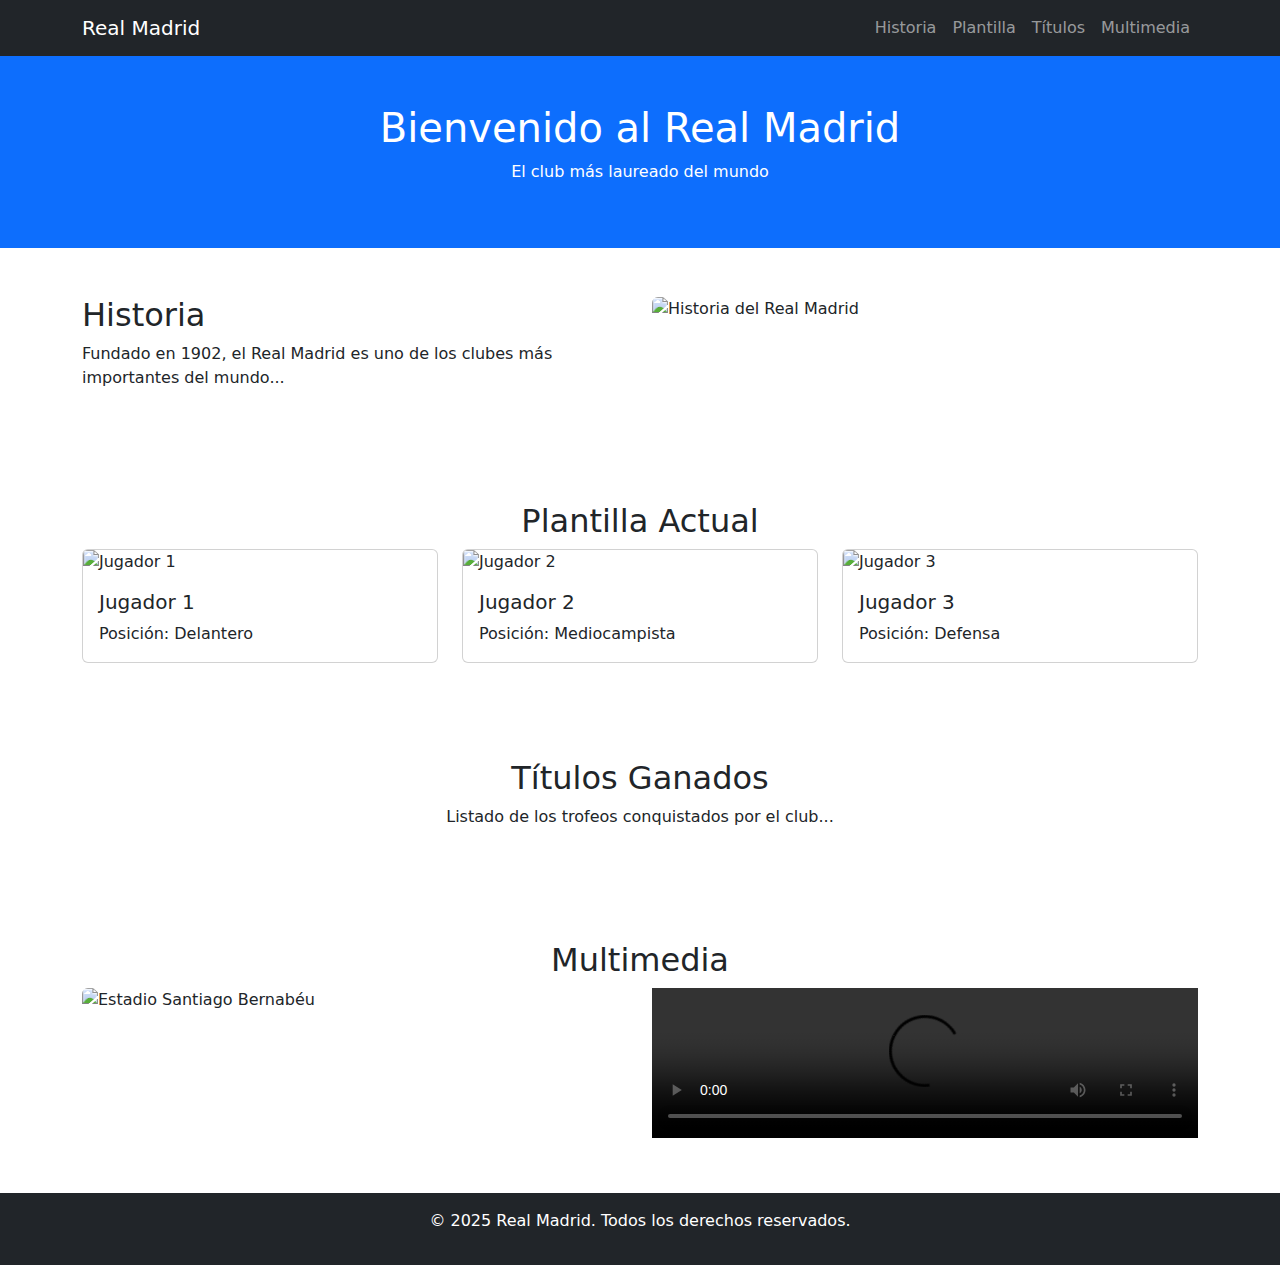
==== index.html @ e3d0a310 "Proyecto añadido a Guthub" ====
<!-- <!DOCTYPE html>
<html lang="es">
<head>
    <meta charset="UTF-8">
    <meta name="viewport" content="width=device-width, initial-scale=1.0">
    <link href="https://cdn.jsdelivr.net/npm/bootstrap@5.3.0/dist/css/bootstrap.min.css" rel="stylesheet">
    <link rel="stylesheet" href="css/styles.css">
    <title>Ejercicio 5</title>
</head>
<body>
    <div class="container fluid-col">
        <div class="row fs-6">
            <div id="header" class="col-12 text-center text-sm-start border border-2 border-white morao">Header</div>
        </div>
        <div class="row fs-1 fw-bold">
            <div id="uno" class="col-12 col-sm-6 col-md-4 text-start text-sm-start text-md-center border border-2 border-white azul">
                <div class="card" style="width: 18rem;">
                    <img class="card-img-top" src="assets/bombero.jpeg" alt="Card image cap">
                    <div class="card-body">
                        <h5 class="card-title">Mapache bombero ninonino</h5>
                        <p class="card-text">Mapache bombero 🔥🔥</p>
                        <a href="https://genshin.hoyoverse.com/es/" class="btn btn-primary">Únete a la secta</a>
                    </div>
                </div>
            </div>
            
            <div id="dos" class="col-12 col-sm-6 col-md-4 text-center text-sm-end text-md-center border border-2 border-white violeta">
                <div class="card" style="width: 18rem;">
                    <img class="card-img-top" src="assets/comilon.jpeg" alt="Card image cap">
                    <div class="card-body">
                        <h5 class="card-title">Mapache comilón</h5>
                        <p class="card-text">Ta comiendo uva de chill 👍</p>
                        <a href="https://genshin.hoyoverse.com/es/" class="btn btn-primary">Únete a la secta</a>
                    </div>
                </div>
            </div>
            <div id="tres" class="col-12 col-sm-12 col-md-4 text-end text-sm-center text-md-center border-2 border border-white azul">
                <div class="card" style="width: 18rem;">
                    <img class="card-img-top" src="assets/cansao.jpeg" alt="Card image cap">
                    <div class="card-body">
                        <h5 class="card-title">Mapache cansao</h5>
                        <p class="card-text">Slipin 💤💤</p>
                        <a href="https://genshin.hoyoverse.com/es/" class="btn btn-primary">Únete a la secta</a>
                    </div>
                </div>
            </div>
        </div>
        <div class="row fs-6">
            <div id="footer1" class="col-12 col-md-6 text-center text-md-end border border-2 border-white verde">Footer 1</div>
            <div id="footer2" class="col-12 col-md-6 text-center text-md-start border border-2 border-white verde">Footer 2</div>
        </div>
    </div>
</body>
</html> -->

<!DOCTYPE html>
<html lang="es">
<head>
    <meta charset="UTF-8">
    <meta name="viewport" content="width=device-width, initial-scale=1">
    <title>Real Madrid Club de Fútbol</title>
    <link rel="stylesheet" href="https://cdn.jsdelivr.net/npm/bootstrap@5.3.0/dist/css/bootstrap.min.css">
    <link rel="stylesheet" href="styles/custom.css">
</head>
<body>
    <nav class="navbar navbar-expand-lg navbar-dark bg-dark">
        <div class="container">
            <a class="navbar-brand" href="#">Real Madrid</a>
            <button class="navbar-toggler" type="button" data-bs-toggle="collapse" data-bs-target="#navbarNav">
                <span class="navbar-toggler-icon"></span>
            </button>
            <div class="collapse navbar-collapse" id="navbarNav">
                <ul class="navbar-nav ms-auto">
                    <li class="nav-item"><a class="nav-link" href="https://es.wikipedia.org/wiki/Real_Madrid_Club_de_F%C3%BAtbol">Historia</a></li>
                    <li class="nav-item"><a class="nav-link" href="https://www.realmadrid.com/es-ES/futbol/primer-equipo-masculino/plantilla">Plantilla</a></li>
                    <li class="nav-item"><a class="nav-link" href="#titulos">Títulos</a></li>
                    <li class="nav-item"><a class="nav-link" href="#multimedia">Multimedia</a></li>
                </ul>
            </div>
        </div>
    </nav>

    <header class="bg-primary text-white text-center py-5">
        <div class="container">
            <h1>Bienvenido al Real Madrid</h1>
            <p>El club más laureado del mundo</p>
        </div>
    </header>

    <section id="historia" class="container py-5">
        <div class="row">
            <div class="col-md-6">
                <h2>Historia</h2>
                <p>Fundado en 1902, el Real Madrid es uno de los clubes más importantes del mundo...</p>
            </div>
            <div class="col-md-6">
                <img src="images/historia.jpg" class="img-fluid rounded" alt="Historia del Real Madrid">
            </div>
        </div>
    </section>

    <section id="plantilla" class="container py-5">
        <h2 class="text-center">Plantilla Actual</h2>
        <div class="row">
            <div class="col-md-4">
                <div class="card">
                    <img src="images/jugador1.jpg" class="card-img-top" alt="Jugador 1">
                    <div class="card-body">
                        <h5 class="card-title">Jugador 1</h5>
                        <p class="card-text">Posición: Delantero</p>
                    </div>
                </div>
            </div>
            <div class="col-md-4">
                <div class="card">
                    <img src="images/jugador2.jpg" class="card-img-top" alt="Jugador 2">
                    <div class="card-body">
                        <h5 class="card-title">Jugador 2</h5>
                        <p class="card-text">Posición: Mediocampista</p>
                    </div>
                </div>
            </div>
            <div class="col-md-4">
                <div class="card">
                    <img src="images/jugador3.jpg" class="card-img-top" alt="Jugador 3">
                    <div class="card-body">
                        <h5 class="card-title">Jugador 3</h5>
                        <p class="card-text">Posición: Defensa</p>
                    </div>
                </div>
            </div>
        </div>
    </section>

    <section id="titulos" class="container py-5 text-center">
        <h2>Títulos Ganados</h2>
        <p>Listado de los trofeos conquistados por el club...</p>
    </section>

    <section id="multimedia" class="container py-5">
        <h2 class="text-center">Multimedia</h2>
        <div class="row">
            <div class="col-md-6">
                <img src="images/estadio.jpg" class="img-fluid rounded" alt="Estadio Santiago Bernabéu">
            </div>
            <div class="col-md-6">
                <video class="w-100" controls>
                    <source src="videos/highlights.mp4" type="video/mp4">
                    Tu navegador no soporta la etiqueta de video.
                </video>
            </div>
        </div>
    </section>

    <footer class="bg-dark text-white text-center py-3">
        <p>&copy; 2025 Real Madrid. Todos los derechos reservados.</p>
    </footer>

    <script src="https://cdn.jsdelivr.net/npm/bootstrap@5.3.0/dist/js/bootstrap.bundle.min.js"></script>
</body>
</html>
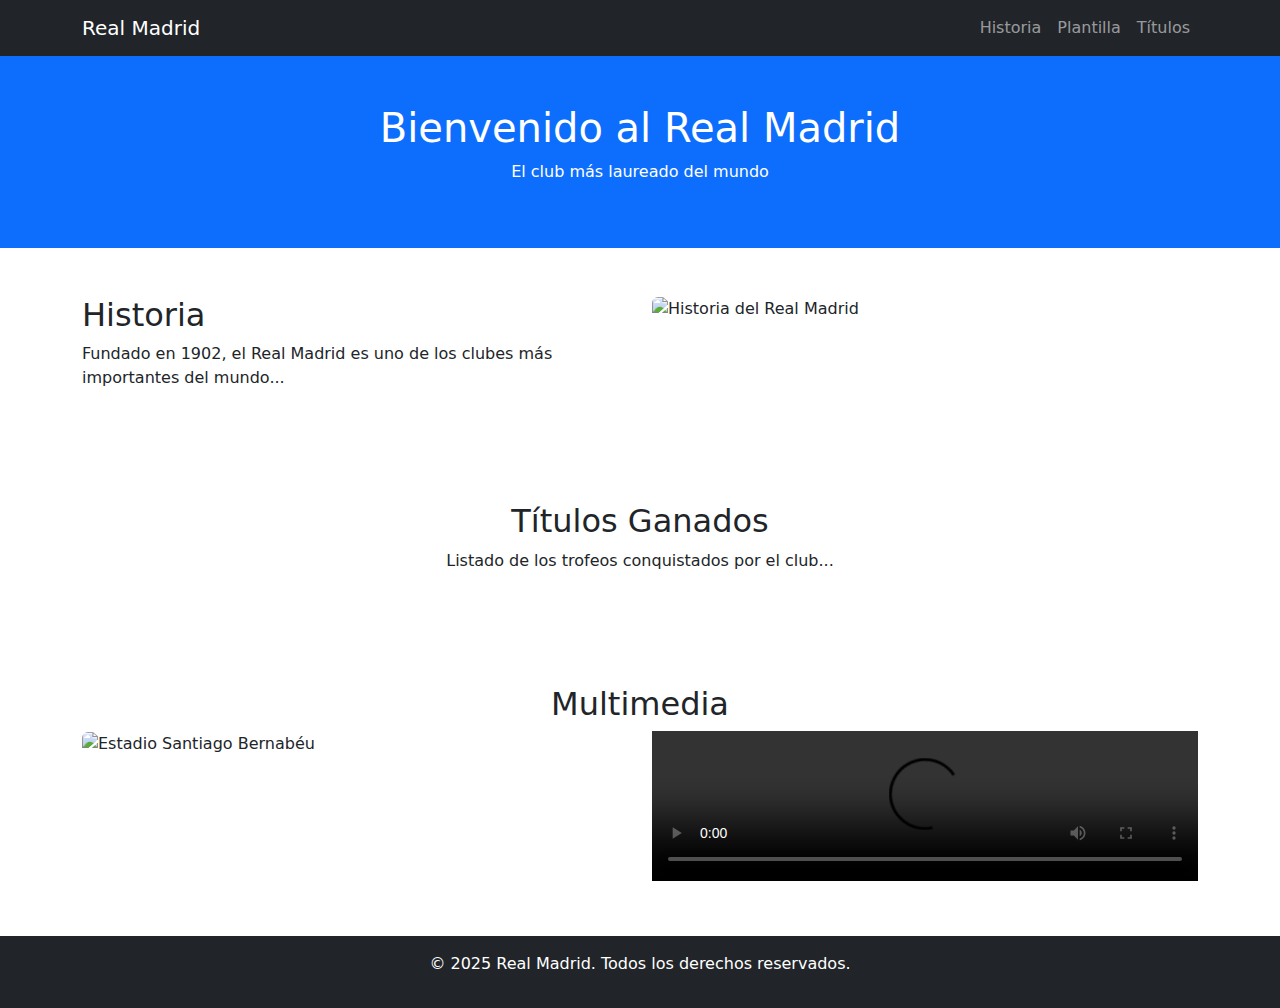
==== commit 33144999: "Creación de mas páginas" ====
--- a/index.html
+++ b/index.html
@@ -1,58 +1,3 @@
-<!-- <!DOCTYPE html>
-<html lang="es">
-<head>
-    <meta charset="UTF-8">
-    <meta name="viewport" content="width=device-width, initial-scale=1.0">
-    <link href="https://cdn.jsdelivr.net/npm/bootstrap@5.3.0/dist/css/bootstrap.min.css" rel="stylesheet">
-    <link rel="stylesheet" href="css/styles.css">
-    <title>Ejercicio 5</title>
-</head>
-<body>
-    <div class="container fluid-col">
-        <div class="row fs-6">
-            <div id="header" class="col-12 text-center text-sm-start border border-2 border-white morao">Header</div>
-        </div>
-        <div class="row fs-1 fw-bold">
-            <div id="uno" class="col-12 col-sm-6 col-md-4 text-start text-sm-start text-md-center border border-2 border-white azul">
-                <div class="card" style="width: 18rem;">
-                    <img class="card-img-top" src="assets/bombero.jpeg" alt="Card image cap">
-                    <div class="card-body">
-                        <h5 class="card-title">Mapache bombero ninonino</h5>
-                        <p class="card-text">Mapache bombero 🔥🔥</p>
-                        <a href="https://genshin.hoyoverse.com/es/" class="btn btn-primary">Únete a la secta</a>
-                    </div>
-                </div>
-            </div>
-            
-            <div id="dos" class="col-12 col-sm-6 col-md-4 text-center text-sm-end text-md-center border border-2 border-white violeta">
-                <div class="card" style="width: 18rem;">
-                    <img class="card-img-top" src="assets/comilon.jpeg" alt="Card image cap">
-                    <div class="card-body">
-                        <h5 class="card-title">Mapache comilón</h5>
-                        <p class="card-text">Ta comiendo uva de chill 👍</p>
-                        <a href="https://genshin.hoyoverse.com/es/" class="btn btn-primary">Únete a la secta</a>
-                    </div>
-                </div>
-            </div>
-            <div id="tres" class="col-12 col-sm-12 col-md-4 text-end text-sm-center text-md-center border-2 border border-white azul">
-                <div class="card" style="width: 18rem;">
-                    <img class="card-img-top" src="assets/cansao.jpeg" alt="Card image cap">
-                    <div class="card-body">
-                        <h5 class="card-title">Mapache cansao</h5>
-                        <p class="card-text">Slipin 💤💤</p>
-                        <a href="https://genshin.hoyoverse.com/es/" class="btn btn-primary">Únete a la secta</a>
-                    </div>
-                </div>
-            </div>
-        </div>
-        <div class="row fs-6">
-            <div id="footer1" class="col-12 col-md-6 text-center text-md-end border border-2 border-white verde">Footer 1</div>
-            <div id="footer2" class="col-12 col-md-6 text-center text-md-start border border-2 border-white verde">Footer 2</div>
-        </div>
-    </div>
-</body>
-</html> -->
-
 <!DOCTYPE html>
 <html lang="es">
 <head>
@@ -71,10 +16,9 @@
             </button>
             <div class="collapse navbar-collapse" id="navbarNav">
                 <ul class="navbar-nav ms-auto">
-                    <li class="nav-item"><a class="nav-link" href="https://es.wikipedia.org/wiki/Real_Madrid_Club_de_F%C3%BAtbol">Historia</a></li>
-                    <li class="nav-item"><a class="nav-link" href="https://www.realmadrid.com/es-ES/futbol/primer-equipo-masculino/plantilla">Plantilla</a></li>
-                    <li class="nav-item"><a class="nav-link" href="#titulos">Títulos</a></li>
-                    <li class="nav-item"><a class="nav-link" href="#multimedia">Multimedia</a></li>
+                    <li class="nav-item"><a class="nav-link" href="historia.html">Historia</a></li>
+                    <li class="nav-item"><a class="nav-link" href="plantilla.html">Plantilla</a></li>
+                    <li class="nav-item"><a class="nav-link" href="palmares.html">Títulos</a></li>
                 </ul>
             </div>
         </div>
@@ -95,39 +39,6 @@
             </div>
             <div class="col-md-6">
                 <img src="images/historia.jpg" class="img-fluid rounded" alt="Historia del Real Madrid">
-            </div>
-        </div>
-    </section>
-
-    <section id="plantilla" class="container py-5">
-        <h2 class="text-center">Plantilla Actual</h2>
-        <div class="row">
-            <div class="col-md-4">
-                <div class="card">
-                    <img src="images/jugador1.jpg" class="card-img-top" alt="Jugador 1">
-                    <div class="card-body">
-                        <h5 class="card-title">Jugador 1</h5>
-                        <p class="card-text">Posición: Delantero</p>
-                    </div>
-                </div>
-            </div>
-            <div class="col-md-4">
-                <div class="card">
-                    <img src="images/jugador2.jpg" class="card-img-top" alt="Jugador 2">
-                    <div class="card-body">
-                        <h5 class="card-title">Jugador 2</h5>
-                        <p class="card-text">Posición: Mediocampista</p>
-                    </div>
-                </div>
-            </div>
-            <div class="col-md-4">
-                <div class="card">
-                    <img src="images/jugador3.jpg" class="card-img-top" alt="Jugador 3">
-                    <div class="card-body">
-                        <h5 class="card-title">Jugador 3</h5>
-                        <p class="card-text">Posición: Defensa</p>
-                    </div>
-                </div>
             </div>
         </div>
     </section>
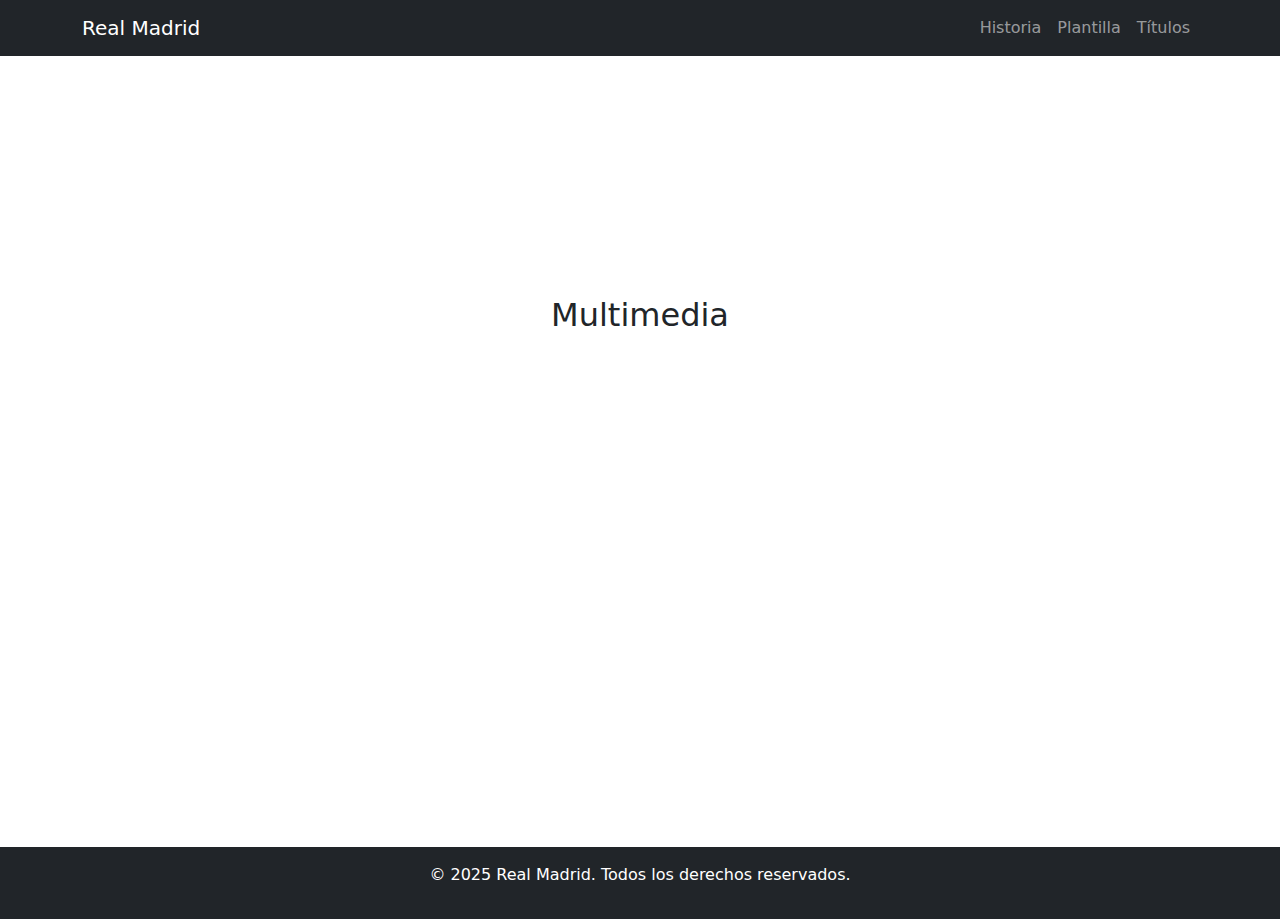
==== commit 0bc501c4: "Add files via upload" ====
--- a/index.html
+++ b/index.html
@@ -5,7 +5,8 @@
     <meta name="viewport" content="width=device-width, initial-scale=1">
     <title>Real Madrid Club de Fútbol</title>
     <link rel="stylesheet" href="https://cdn.jsdelivr.net/npm/bootstrap@5.3.0/dist/css/bootstrap.min.css">
-    <link rel="stylesheet" href="styles/custom.css">
+    <link rel="stylesheet" href="css/custom.css">
+    <link rel="icon" href="assets/logo.png" type="assets/png">
 </head>
 <body>
     <nav class="navbar navbar-expand-lg navbar-dark bg-dark">
@@ -24,41 +25,21 @@
         </div>
     </nav>
 
-    <header class="bg-primary text-white text-center py-5">
+    <header class="text-white text-center py-5">
         <div class="container">
             <h1>Bienvenido al Real Madrid</h1>
             <p>El club más laureado del mundo</p>
         </div>
     </header>
 
-    <section id="historia" class="container py-5">
-        <div class="row">
-            <div class="col-md-6">
-                <h2>Historia</h2>
-                <p>Fundado en 1902, el Real Madrid es uno de los clubes más importantes del mundo...</p>
-            </div>
-            <div class="col-md-6">
-                <img src="images/historia.jpg" class="img-fluid rounded" alt="Historia del Real Madrid">
-            </div>
-        </div>
-    </section>
-
-    <section id="titulos" class="container py-5 text-center">
-        <h2>Títulos Ganados</h2>
-        <p>Listado de los trofeos conquistados por el club...</p>
-    </section>
-
     <section id="multimedia" class="container py-5">
         <h2 class="text-center">Multimedia</h2>
         <div class="row">
             <div class="col-md-6">
-                <img src="images/estadio.jpg" class="img-fluid rounded" alt="Estadio Santiago Bernabéu">
+                <iframe src="https://www.google.com/maps/embed?pb=!1m18!1m12!1m3!1d902.6137306750217!2d-3.68834532382963!3d40.45272525106181!2m3!1f0!2f0!3f0!3m2!1i1024!2i768!4f13.1!3m3!1m2!1s0xd4228e23705d39f%3A0xa8fff6d26e2b1988!2sEstadio%20Santiago%20Bernab%C3%A9u!5e0!3m2!1ses!2ses!4v1739967626608!5m2!1ses!2ses" width="100%" height="450" style="border:0;" allowfullscreen="" loading="lazy" referrerpolicy="no-referrer-when-downgrade"></iframe>
             </div>
             <div class="col-md-6">
-                <video class="w-100" controls>
-                    <source src="videos/highlights.mp4" type="video/mp4">
-                    Tu navegador no soporta la etiqueta de video.
-                </video>
+                <iframe width="100%" height="450" src="https://www.youtube.com/embed/lIMokbMWz9o?si=SoD3MwmSrTcdrGaB" title="YouTube video player" frameborder="0" allow="accelerometer; autoplay; clipboard-write; encrypted-media; gyroscope; picture-in-picture; web-share" referrerpolicy="strict-origin-when-cross-origin" allowfullscreen></iframe>
             </div>
         </div>
     </section>
